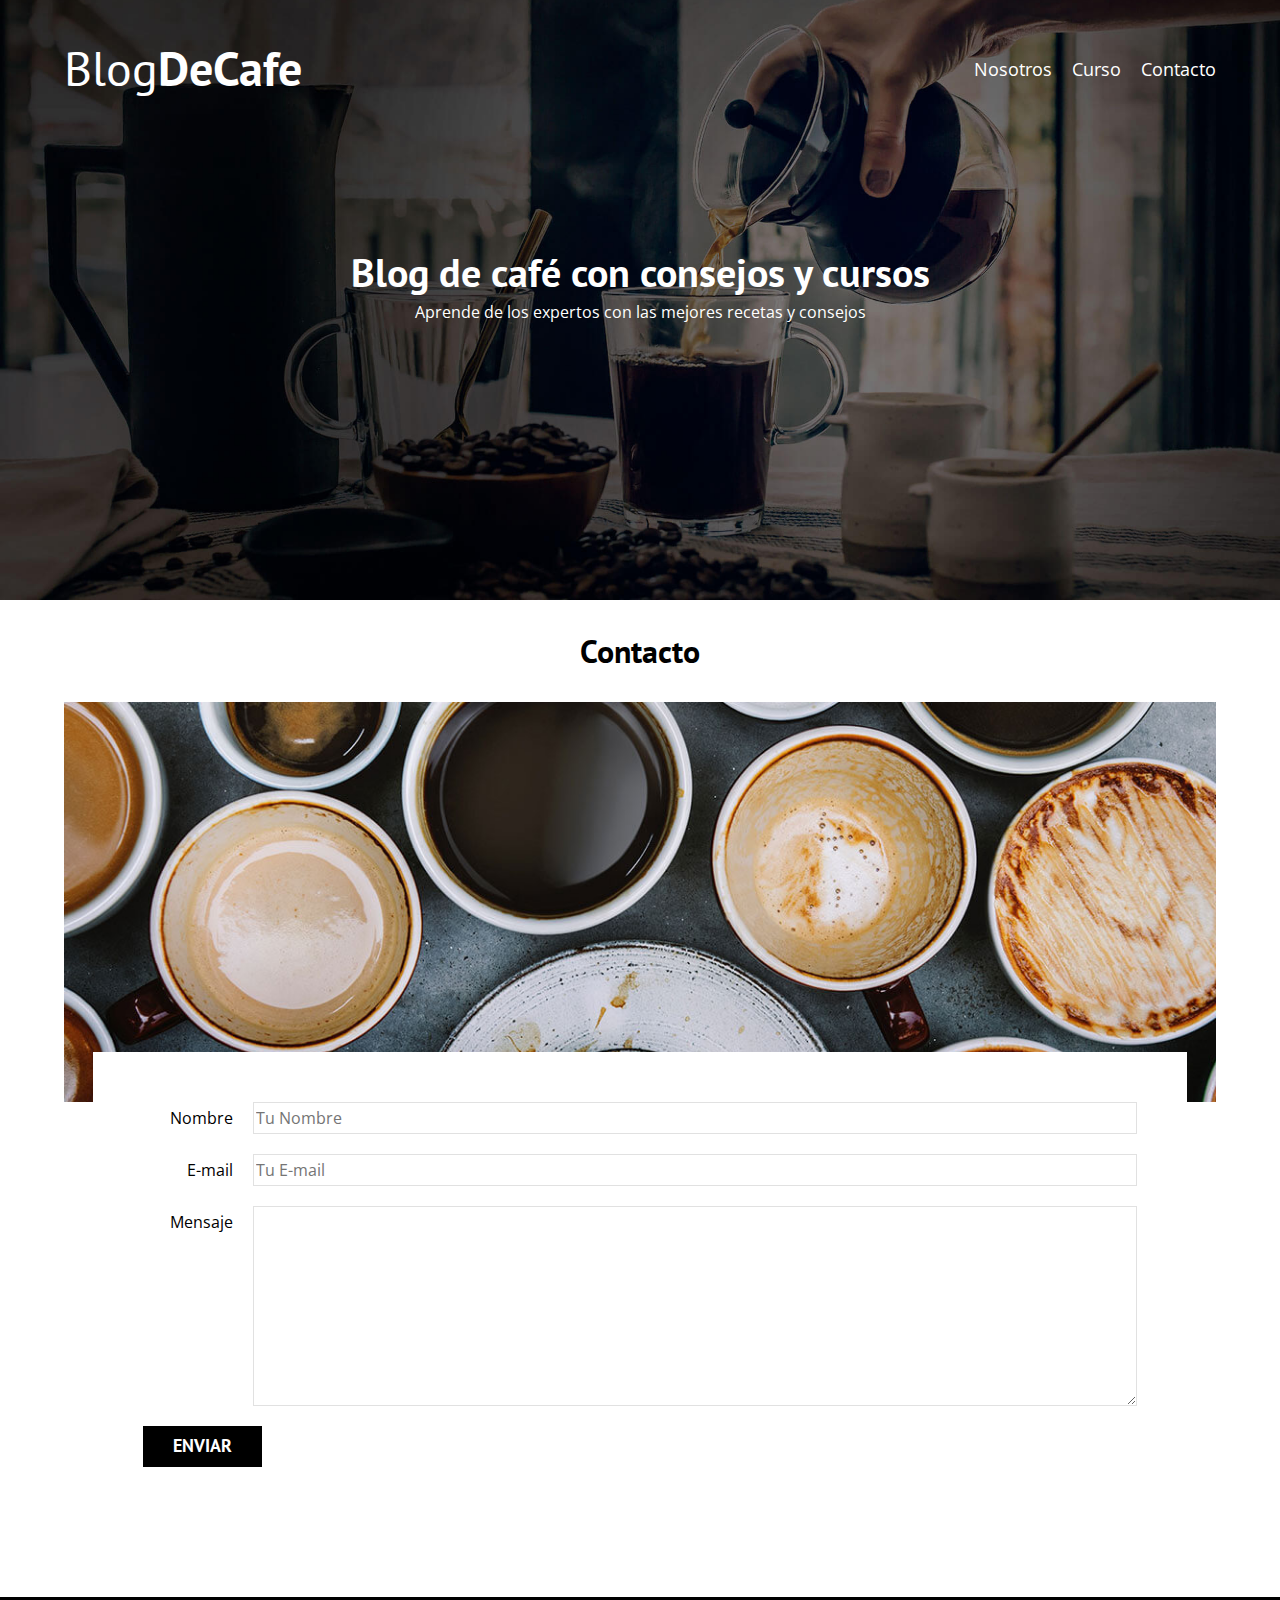
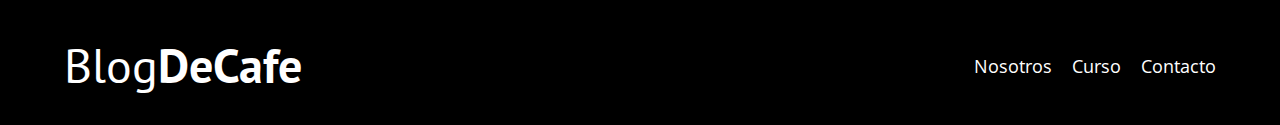
==== contacto.html @ 319fb072 "Contacto finished" ====
<!DOCTYPE html>
<html lang="en">

<head>
    <meta charset="UTF-8">
    <meta http-equiv="X-UA-Compatible" content="IE=edge">
    <meta name="viewport" content="width=device-width, initial-scale=1.0">
    <title>Blog de Cafe</title>
    <link rel="preconnect" href="https://fonts.googleapis.com">
    <link rel="preconnect" href="https://fonts.gstatic.com" crossorigin>
    <link href="https://fonts.googleapis.com/css2?family=Open+Sans&family=PT+Sans:wght@400;700&display=swap"
        rel="stylesheet">
    <link rel="stylesheet" href="css/normalize.css">
    <link rel="stylesheet" href="css/style.css">
</head>

<body>
    <header class="header">

        <div class="contenedor">
            <div class="barra">
                <a href="index.html" class="logo">
                    <h1 class="logo__nombre no-margin centrar-texto">Blog<span class="logo__bold">DeCafe</span></h1>
                </a>
                <nav class="navegacion">
                    <a href="nosotros.html" class="navegacion__enlace">Nosotros</a>
                    <a href="curso.html" class="navegacion__enlace">Curso</a>
                    <a href="contacto.html" class="navegacion__enlace">Contacto</a>
                </nav>
            </div>
        </div>

        <div class="header__texto">
            <h2 class="no-margin">Blog de café con consejos y cursos</h2>
            <p class="no-margin">Aprende de los expertos con las mejores recetas y consejos</p>
        </div>
    </header>

    <main class="contenedor">
        <h3 class="centrar-texto">Contacto</h3>

        <div class="contacto-bg"></div>

        <form class="formulario">
            <div class="campo">
                <label class="campo__label" for="nombre">Nombre</label>
                <input class="campo__field" type="text" placeholder="Tu Nombre" id="nombre">
            </div>
            <div class="campo">
                <label class="campo__label" for="email">E-mail</label>
                <input class="campo__field" type="email" placeholder="Tu E-mail" id="email">
            </div>
            <div class="campo">
                <label class="campo__label" for="mensaje">Mensaje</label>
                <textarea  class="campo__field campo__field--textarea" id="mensaje" cols="30" rows="10"></textarea>
            </div>
            <div class="campo">
                <input class="boton boton--primario" type="submit" value="Enviar">
            </div>
        </form>

    </main>

    <footer class="footer">
        <div class="contenedor">
            <div class="barra">
                <a href="index.html" class="logo">
                    <h1 class="logo__nombre no-margin centrar-texto">Blog<span class="logo__bold">DeCafe</span></h1>
                </a>
                <nav class="navegacion">
                    <a href="nosotros.html" class="navegacion__enlace">Nosotros</a>
                    <a href="curso.html" class="navegacion__enlace">Curso</a>
                    <a href="contacto.html" class="navegacion__enlace">Contacto</a>
                </nav>
            </div>
        </div>
    </footer>
</body>

</html>
---- css/style.css ----
:root {
    --fuenteHeading: 'PT Sans', sans-serif;
    --fuenteParrafos: 'Open Sans', sans-serif;

    --primario: #784D3C;
    --gris: #e1e1e1;
    --blanco: #ffffff;
    --negro: #000000;
}

html {
    box-sizing: border-box;
    font-size: 62.5%;
}

*,
*:before,
*:after {
    box-sizing: inherit;
}

body {
    font-family: var(--fuenteParrafos);
    font-size: 1.6rem;
    line-height: 2;
}

/* Global */
.contenedor {
    /* max-width: 120rem;
    width: 90%; */
    width: min(90% , 120rem);
    margin: 0 auto;
}

a {
    text-decoration: none;
}

h1,
h2,
h3,
h4 {
    font-family: var(--fuenteHeading);
    line-height: 1.2;
}

h1 {
    font-size: 4.8rem;
}

h2 {
    font-size: 4rem;
}

h3 {
    font-size: 3.2rem;
}

h4 {
    font-size: 2.8rem;
}

img {
    max-width: 100%;
}

/* Utilidades */

.no-margin {
    margin: 0;
}

.no-padding {
    padding: 0;
}

.centrar-texto {
    text-align: center;
}

/* Header */

.header {
    background-image: url(../img/banner.jpg);
    height: 60rem;
    background-size: cover;
    background-repeat: no-repeat;
    background-position: center center;
}

.header__texto {
    text-align: center;
    color: var(--blanco);
    margin-top: 5rem;
}

@media (min-width: 768px) {
    .header__texto{
        margin-top: 15rem;
    }
}
.barra{
    padding-top: 4rem;
}
@media (min-width: 768px) {
    .barra {
        display: flex;
        justify-content: space-between;
        align-items: center;
    }
}

.logo {
    color: var(--blanco);
}

.logo__nombre {
    font-weight: 400;
}

.logo__bold {
    font-weight: 700;
}

@media (min-width: 768px) {
    .navegacion {
        display: flex;
        gap: 2rem;
    }
}

.navegacion__enlace {
    display: block;
    text-align: center;
    font-size: 1.8rem;
    color: var(--blanco);
}

@media (min-width: 768px) {
    .contenido-principal {
        display: grid;
        grid-template-columns: 2fr 1fr;
        column-gap: 4rem;
    }
}

.entrada {
    border-bottom: 1px solid var(--gris);
    margin-bottom: 2rem;
}

.entrada:last-of-type{
    border: none;
    margin-bottom: 0;
}

.boton{
    display: block;
    font-family: var(--fuenteHeading);
    color: var(--blanco);
    text-align: center;
    padding: 1rem 3rem;
    font-size: 1.8rem;
    text-transform: uppercase;
    font-weight: 700;
    margin-bottom: 2rem;
    border: none;
}

.boton:hover{
    cursor: pointer;
}

@media (min-width: 768px) {
    .boton{
        display: inline-block; /*Inline son imnunes al margin y al width para elo ahi que cambiar a inline-block*/
    }
}

.boton--primario{
    background-color: var(--negro);
}

.boton--secundario{
    background-color: var(--primario);
}

.cursos{
    list-style: none;
}

.widget-curso{
    border-bottom: 1px solid var(--gris);
    margin-bottom: 2rem;
}

.widget-curso:last-of-type{
    border: none;
    margin: 0;
}


.widget-curso__label{
    font-family: var(--fuenteHeading);
    font-weight: bold;
}

.widget-curso__info{
    font-weight: normal;
}

.widget-curso__label,
.widget-curso__info{
    font-size: 2rem;
}

.footer {
    background-color: var(--negro);
    padding-bottom: 3rem;
    margin-top: 4rem;
}

/* Sobre nosotros */
@media (min-width: 768px) {
   .sobre-nosotros {
    display: grid;
    grid-template-columns: repeat(2,1fr);
    column-gap: 2rem;
   }
}

/* curso */
.curso{
    padding: 3rem 0;
    border-bottom: 1px solid var(--gris);
}

@media (min-width: 768px) {
    .curso{
        display: grid;
        grid-template-columns: 1fr 2fr;
        column-gap: 2rem;
    }
}

.curso:last-of-type{
    border: none;
}

.curso__label{
    font-family: var(--fuenteHeading);
    font-weight: bold;
}

.curso__info{
    font-weight: normal;
}

.curso__label,
.curso__info{
    font-size: 2rem;
}
/* Contacto */
.contacto-bg {
    background-image: url(../img/contacto.jpg);
    height: 40rem;
    background-size: cover;
    background-repeat: no-repeat;
}

.formulario{
    background-color: var(--blanco);
    margin: -5rem auto 0 auto;
    width: 95%;
    padding: 5rem;
}

.campo{
    display: flex;
    margin-bottom: 2rem;
    gap: 2rem;
}

.campo__label{
    flex: 0 0 9rem;
    text-align: right;
}

.campo__field {
    flex: 1;
    border: 1px solid var(--gris);
}

.campo__field--textarea {
    height: 20rem;
}
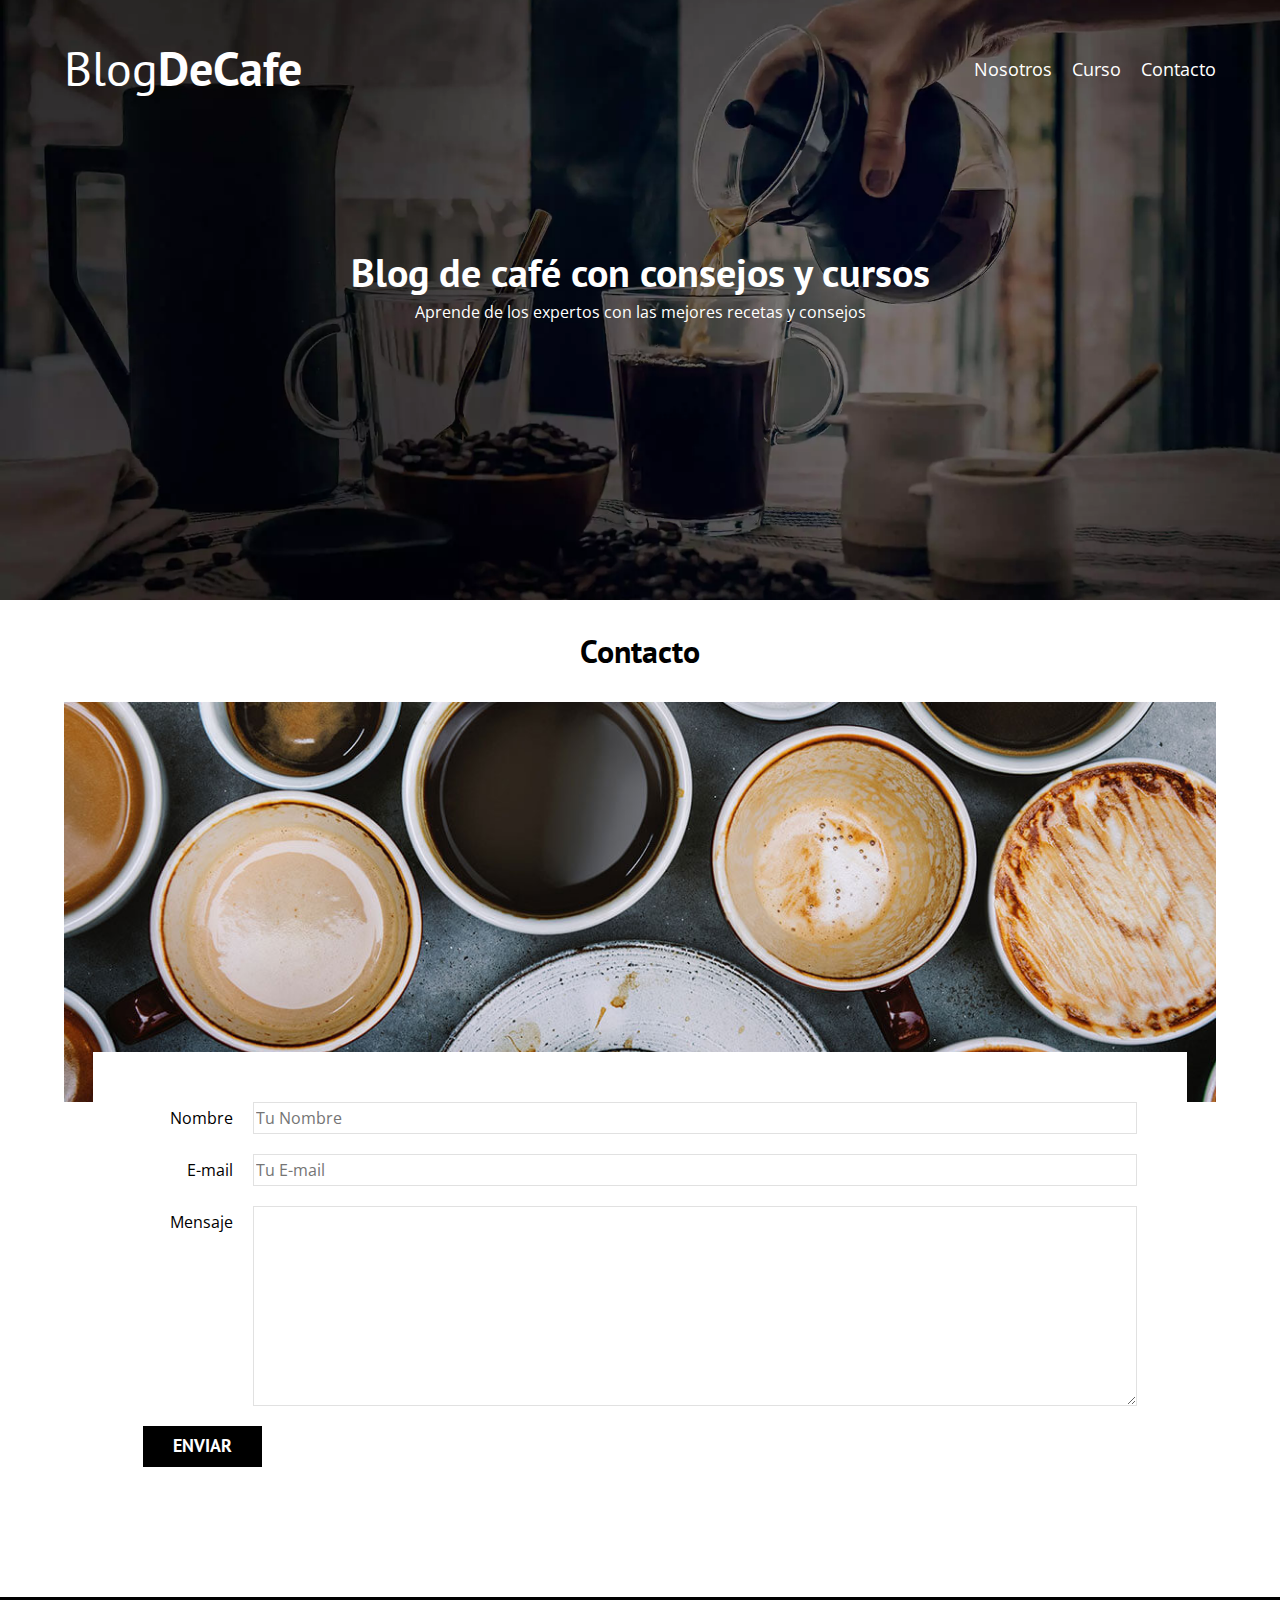
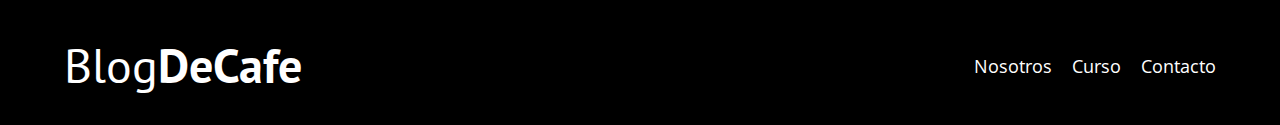
==== commit a2291100: "CEO Upgrades" ====
--- a/contacto.html
+++ b/contacto.html
@@ -75,6 +75,7 @@
             </div>
         </div>
     </footer>
+    <script src="js/modernizr.js"></script>
 </body>
 
 </html>--- a/css/style.css
+++ b/css/style.css
@@ -80,9 +80,13 @@
 }
 
 /* Header */
-
+.webp .header {
+    background-image: url(../img/banner.webp);
+}
+.no-webp .header{
+    background-image: url(../img/banner.jpg);
+}
 .header {
-    background-image: url(../img/banner.jpg);
     height: 60rem;
     background-size: cover;
     background-repeat: no-repeat;
